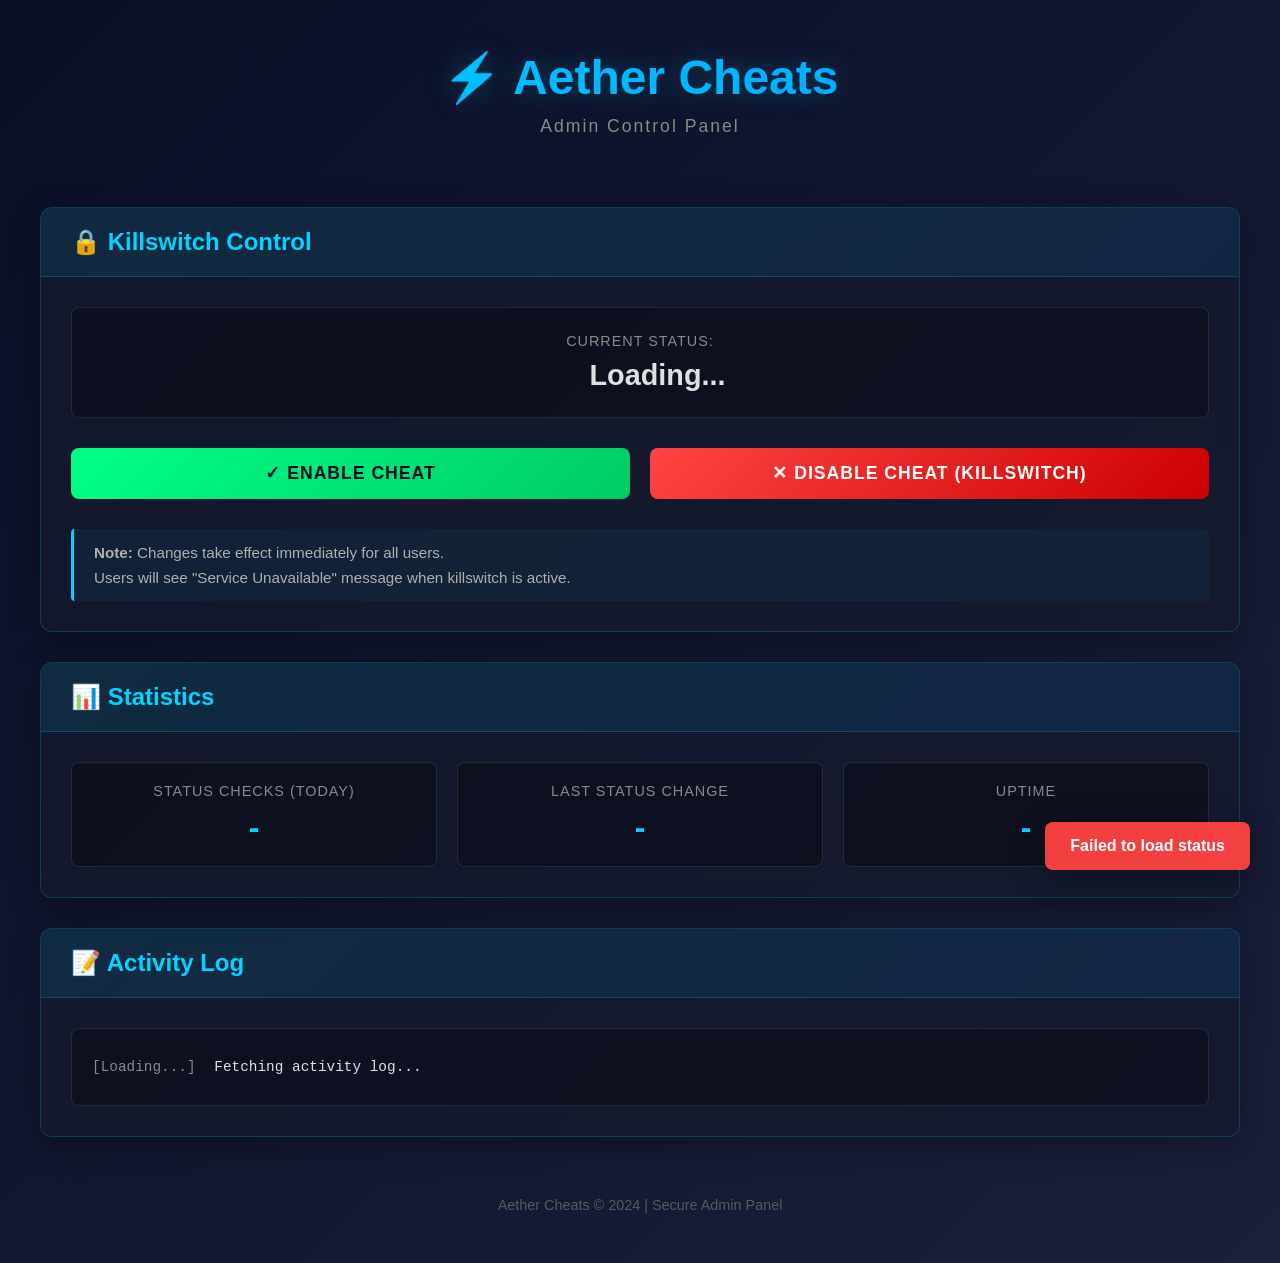
==== index.html @ 3336db79 "Add files via upload" ====
<!DOCTYPE html>
<html lang="en">
<head>
    <meta charset="UTF-8">
    <meta name="viewport" content="width=device-width, initial-scale=1.0">
    <title>Aether Cheats - Admin Panel</title>
    <link rel="stylesheet" href="style.css">
</head>
<body>
    <div class="container">
        <div class="header">
            <h1>⚡ Aether Cheats</h1>
            <p class="subtitle">Admin Control Panel</p>
        </div>

        <div class="card">
            <div class="card-header">
                <h2>🔒 Killswitch Control</h2>
            </div>
            <div class="card-body">
                <div class="status-display">
                    <div class="status-label">Current Status:</div>
                    <div class="status-value" id="statusDisplay">
                        <span class="status-dot" id="statusDot"></span>
                        <span id="statusText">Loading...</span>
                    </div>
                </div>

                <div class="button-group">
                    <button class="btn btn-success" onclick="enableCheat()">
                        ✓ Enable Cheat
                    </button>
                    <button class="btn btn-danger" onclick="disableCheat()">
                        ✕ Disable Cheat (Killswitch)
                    </button>
                </div>

                <div class="info-box">
                    <p><strong>Note:</strong> Changes take effect immediately for all users.</p>
                    <p>Users will see "Service Unavailable" message when killswitch is active.</p>
                </div>
            </div>
        </div>

        <div class="card">
            <div class="card-header">
                <h2>📊 Statistics</h2>
            </div>
            <div class="card-body">
                <div class="stats-grid">
                    <div class="stat-item">
                        <div class="stat-label">Status Checks (Today)</div>
                        <div class="stat-value" id="checksToday">-</div>
                    </div>
                    <div class="stat-item">
                        <div class="stat-label">Last Status Change</div>
                        <div class="stat-value" id="lastChange">-</div>
                    </div>
                    <div class="stat-item">
                        <div class="stat-label">Uptime</div>
                        <div class="stat-value" id="uptime">-</div>
                    </div>
                </div>
            </div>
        </div>

        <div class="card">
            <div class="card-header">
                <h2>📝 Activity Log</h2>
            </div>
            <div class="card-body">
                <div class="log-container" id="activityLog">
                    <div class="log-entry">
                        <span class="log-time">[Loading...]</span>
                        <span class="log-message">Fetching activity log...</span>
                    </div>
                </div>
            </div>
        </div>

        <div class="footer">
            <p>Aether Cheats © 2024 | Secure Admin Panel</p>
        </div>
    </div>

    <div class="toast" id="toast"></div>

    <script src="script.js"></script>
</body>
</html>
---- style.css ----
* {
    margin: 0;
    padding: 0;
    box-sizing: border-box;
}

body {
    font-family: 'Segoe UI', Tahoma, Geneva, Verdana, sans-serif;
    background: linear-gradient(135deg, #0a0e27 0%, #1a1f3a 100%);
    color: #e0e0e0;
    min-height: 100vh;
    padding: 20px;
}

.container {
    max-width: 1200px;
    margin: 0 auto;
}

.header {
    text-align: center;
    margin-bottom: 40px;
    padding: 30px 0;
}

.header h1 {
    font-size: 3em;
    background: linear-gradient(135deg, #00d4ff 0%, #0099ff 100%);
    -webkit-background-clip: text;
    -webkit-text-fill-color: transparent;
    background-clip: text;
    margin-bottom: 10px;
    text-shadow: 0 0 30px rgba(0, 212, 255, 0.3);
}

.subtitle {
    color: #8a8a8a;
    font-size: 1.1em;
    letter-spacing: 2px;
}

.card {
    background: rgba(20, 25, 45, 0.8);
    border: 1px solid rgba(0, 212, 255, 0.2);
    border-radius: 12px;
    margin-bottom: 30px;
    overflow: hidden;
    box-shadow: 0 8px 32px rgba(0, 0, 0, 0.3);
    backdrop-filter: blur(10px);
}

.card-header {
    background: linear-gradient(135deg, rgba(0, 212, 255, 0.1) 0%, rgba(0, 153, 255, 0.1) 100%);
    padding: 20px 30px;
    border-bottom: 1px solid rgba(0, 212, 255, 0.2);
}

.card-header h2 {
    color: #00d4ff;
    font-size: 1.5em;
    font-weight: 600;
}

.card-body {
    padding: 30px;
}

.status-display {
    background: rgba(0, 0, 0, 0.3);
    border: 1px solid rgba(255, 255, 255, 0.1);
    border-radius: 8px;
    padding: 25px;
    margin-bottom: 30px;
    text-align: center;
}

.status-label {
    color: #8a8a8a;
    font-size: 0.9em;
    margin-bottom: 10px;
    text-transform: uppercase;
    letter-spacing: 1px;
}

.status-value {
    font-size: 1.8em;
    font-weight: bold;
    display: flex;
    align-items: center;
    justify-content: center;
    gap: 15px;
}

.status-dot {
    width: 20px;
    height: 20px;
    border-radius: 50%;
    display: inline-block;
    animation: pulse 2s infinite;
}

.status-enabled {
    color: #00ff88;
}

.status-enabled .status-dot {
    background: #00ff88;
    box-shadow: 0 0 20px rgba(0, 255, 136, 0.6);
}

.status-disabled {
    color: #ff4444;
}

.status-disabled .status-dot {
    background: #ff4444;
    box-shadow: 0 0 20px rgba(255, 68, 68, 0.6);
}

@keyframes pulse {
    0%, 100% {
        opacity: 1;
    }
    50% {
        opacity: 0.5;
    }
}

.button-group {
    display: grid;
    grid-template-columns: 1fr 1fr;
    gap: 20px;
    margin-bottom: 30px;
}

.btn {
    padding: 15px 30px;
    font-size: 1.1em;
    font-weight: 600;
    border: none;
    border-radius: 8px;
    cursor: pointer;
    transition: all 0.3s ease;
    text-transform: uppercase;
    letter-spacing: 1px;
}

.btn:hover {
    transform: translateY(-2px);
    box-shadow: 0 8px 20px rgba(0, 0, 0, 0.3);
}

.btn-success {
    background: linear-gradient(135deg, #00ff88 0%, #00cc66 100%);
    color: #0a0e27;
}

.btn-success:hover {
    box-shadow: 0 8px 20px rgba(0, 255, 136, 0.4);
}

.btn-danger {
    background: linear-gradient(135deg, #ff4444 0%, #cc0000 100%);
    color: white;
}

.btn-danger:hover {
    box-shadow: 0 8px 20px rgba(255, 68, 68, 0.4);
}

.info-box {
    background: rgba(0, 212, 255, 0.05);
    border-left: 3px solid #00d4ff;
    padding: 15px 20px;
    border-radius: 4px;
}

.info-box p {
    color: #b0b0b0;
    margin-bottom: 8px;
    font-size: 0.95em;
}

.info-box p:last-child {
    margin-bottom: 0;
}

.stats-grid {
    display: grid;
    grid-template-columns: repeat(auto-fit, minmax(250px, 1fr));
    gap: 20px;
}

.stat-item {
    background: rgba(0, 0, 0, 0.3);
    border: 1px solid rgba(255, 255, 255, 0.1);
    border-radius: 8px;
    padding: 20px;
    text-align: center;
}

.stat-label {
    color: #8a8a8a;
    font-size: 0.9em;
    margin-bottom: 10px;
    text-transform: uppercase;
    letter-spacing: 1px;
}

.stat-value {
    color: #00d4ff;
    font-size: 2em;
    font-weight: bold;
}

.log-container {
    background: rgba(0, 0, 0, 0.3);
    border: 1px solid rgba(255, 255, 255, 0.1);
    border-radius: 8px;
    padding: 20px;
    max-height: 400px;
    overflow-y: auto;
}

.log-entry {
    padding: 10px 0;
    border-bottom: 1px solid rgba(255, 255, 255, 0.05);
    font-family: 'Courier New', monospace;
    font-size: 0.9em;
}

.log-entry:last-child {
    border-bottom: none;
}

.log-time {
    color: #8a8a8a;
    margin-right: 10px;
}

.log-message {
    color: #e0e0e0;
}

.log-success {
    color: #00ff88;
}

.log-error {
    color: #ff4444;
}

.footer {
    text-align: center;
    padding: 30px 0;
    color: #5a5a5a;
    font-size: 0.9em;
}

.toast {
    position: fixed;
    bottom: 30px;
    right: 30px;
    background: rgba(0, 212, 255, 0.95);
    color: #0a0e27;
    padding: 15px 25px;
    border-radius: 8px;
    font-weight: 600;
    box-shadow: 0 8px 32px rgba(0, 0, 0, 0.3);
    transform: translateX(400px);
    transition: transform 0.3s ease;
    z-index: 1000;
}

.toast.show {
    transform: translateX(0);
}

.toast.error {
    background: rgba(255, 68, 68, 0.95);
    color: white;
}

/* Scrollbar styling */
.log-container::-webkit-scrollbar {
    width: 8px;
}

.log-container::-webkit-scrollbar-track {
    background: rgba(0, 0, 0, 0.2);
    border-radius: 4px;
}

.log-container::-webkit-scrollbar-thumb {
    background: rgba(0, 212, 255, 0.3);
    border-radius: 4px;
}

.log-container::-webkit-scrollbar-thumb:hover {
    background: rgba(0, 212, 255, 0.5);
}

@media (max-width: 768px) {
    .button-group {
        grid-template-columns: 1fr;
    }
    
    .header h1 {
        font-size: 2em;
    }
    
    .stats-grid {
        grid-template-columns: 1fr;
    }
}
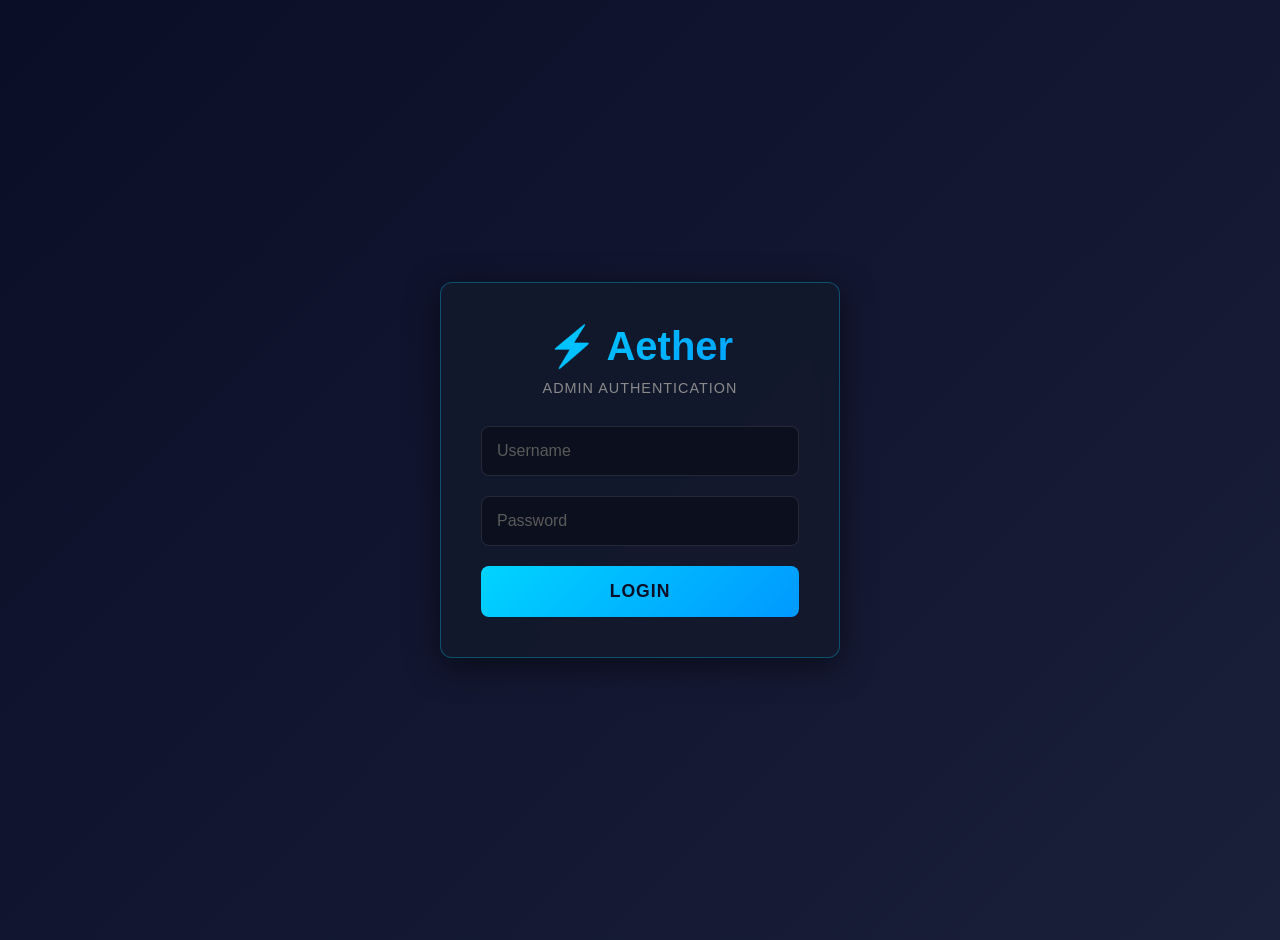
==== commit 5e98390b: "Add files via upload" ====
--- a/index.html
+++ b/index.html
@@ -7,7 +7,30 @@
     <link rel="stylesheet" href="style.css">
 </head>
 <body>
-    <div class="container">
+    <!-- Login Screen -->
+    <div class="login-container" id="loginContainer">
+        <div class="login-box">
+            <div class="login-header">
+                <h1>⚡ Aether</h1>
+                <p>Admin Authentication</p>
+            </div>
+            <form id="loginForm" onsubmit="return false;">
+                <div class="input-group">
+                    <input type="text" id="username" placeholder="Username" autocomplete="off" required>
+                </div>
+                <div class="input-group">
+                    <input type="password" id="password" placeholder="Password" autocomplete="off" required>
+                </div>
+                <button type="submit" class="btn btn-login" onclick="attemptLogin()">
+                    Login
+                </button>
+                <div class="error-message" id="errorMessage"></div>
+            </form>
+        </div>
+    </div>
+
+    <!-- Main Dashboard (hidden until login) -->
+    <div class="container" id="mainContainer" style="display: none;">
         <div class="header">
             <h1>⚡ Aether Cheats</h1>
             <p class="subtitle">Admin Control Panel</p>
@@ -80,11 +103,13 @@
 
         <div class="footer">
             <p>Aether Cheats © 2024 | Secure Admin Panel</p>
+            <button class="btn-logout" onclick="logout()">Logout</button>
         </div>
     </div>
 
     <div class="toast" id="toast"></div>
 
+    <script src="auth.js"></script>
     <script src="script.js"></script>
 </body>
 </html>
--- a/style.css
+++ b/style.css
@@ -1,3 +1,128 @@
+/* Login Screen Styles */
+.login-container {
+    display: flex;
+    justify-content: center;
+    align-items: center;
+    min-height: 100vh;
+}
+
+.login-box {
+    background: rgba(20, 25, 45, 0.95);
+    border: 1px solid rgba(0, 212, 255, 0.3);
+    border-radius: 12px;
+    padding: 40px;
+    width: 100%;
+    max-width: 400px;
+    box-shadow: 0 8px 32px rgba(0, 0, 0, 0.5);
+    backdrop-filter: blur(10px);
+}
+
+.login-header {
+    text-align: center;
+    margin-bottom: 30px;
+}
+
+.login-header h1 {
+    font-size: 2.5em;
+    background: linear-gradient(135deg, #00d4ff 0%, #0099ff 100%);
+    -webkit-background-clip: text;
+    -webkit-text-fill-color: transparent;
+    background-clip: text;
+    margin-bottom: 10px;
+}
+
+.login-header p {
+    color: #8a8a8a;
+    font-size: 0.9em;
+    letter-spacing: 1px;
+    text-transform: uppercase;
+}
+
+.input-group {
+    margin-bottom: 20px;
+}
+
+.input-group input {
+    width: 100%;
+    padding: 15px;
+    background: rgba(0, 0, 0, 0.3);
+    border: 1px solid rgba(255, 255, 255, 0.1);
+    border-radius: 8px;
+    color: #e0e0e0;
+    font-size: 1em;
+    transition: all 0.3s ease;
+}
+
+.input-group input:focus {
+    outline: none;
+    border-color: #00d4ff;
+    box-shadow: 0 0 10px rgba(0, 212, 255, 0.3);
+}
+
+.input-group input::placeholder {
+    color: #5a5a5a;
+}
+
+.btn-login {
+    width: 100%;
+    padding: 15px;
+    background: linear-gradient(135deg, #00d4ff 0%, #0099ff 100%);
+    color: #0a0e27;
+    border: none;
+    border-radius: 8px;
+    font-size: 1.1em;
+    font-weight: 600;
+    cursor: pointer;
+    transition: all 0.3s ease;
+    text-transform: uppercase;
+    letter-spacing: 1px;
+}
+
+.btn-login:hover {
+    transform: translateY(-2px);
+    box-shadow: 0 8px 20px rgba(0, 212, 255, 0.4);
+}
+
+.error-message {
+    margin-top: 15px;
+    padding: 10px;
+    background: rgba(255, 68, 68, 0.1);
+    border: 1px solid rgba(255, 68, 68, 0.3);
+    border-radius: 6px;
+    color: #ff4444;
+    text-align: center;
+    font-size: 0.9em;
+    display: none;
+}
+
+.error-message.show {
+    display: block;
+    animation: shake 0.5s;
+}
+
+@keyframes shake {
+    0%, 100% { transform: translateX(0); }
+    25% { transform: translateX(-10px); }
+    75% { transform: translateX(10px); }
+}
+
+.btn-logout {
+    margin-top: 10px;
+    padding: 8px 20px;
+    background: rgba(255, 68, 68, 0.2);
+    border: 1px solid rgba(255, 68, 68, 0.3);
+    border-radius: 6px;
+    color: #ff4444;
+    cursor: pointer;
+    font-size: 0.9em;
+    transition: all 0.3s ease;
+}
+
+.btn-logout:hover {
+    background: rgba(255, 68, 68, 0.3);
+    transform: translateY(-2px);
+}
+
 * {
     margin: 0;
     padding: 0;
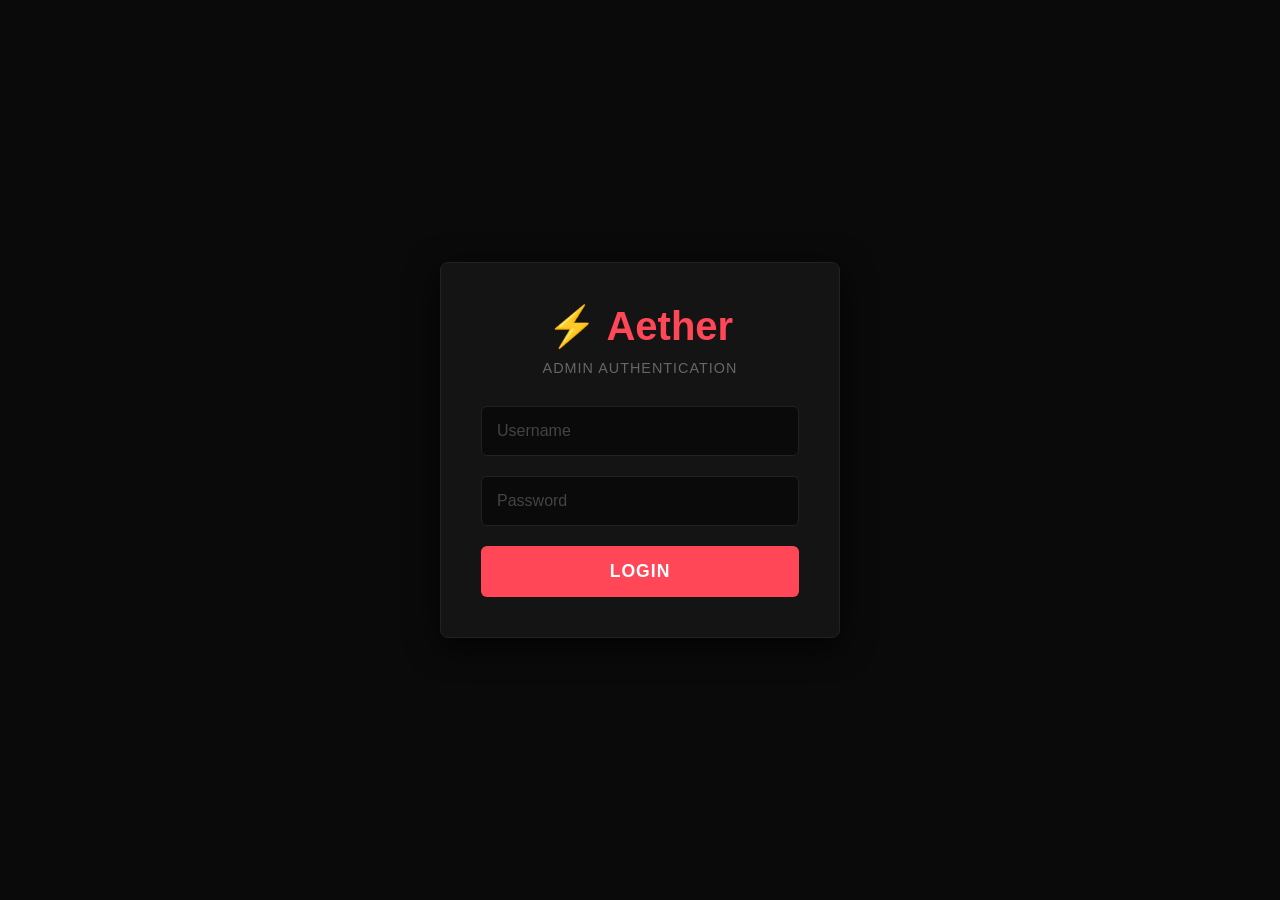
==== commit 300cb86b: "Add files via upload" ====
--- a/index.html
+++ b/index.html
@@ -3,7 +3,7 @@
 <head>
     <meta charset="UTF-8">
     <meta name="viewport" content="width=device-width, initial-scale=1.0">
-    <title>Aether Cheats - Admin Panel</title>
+    <title>Aether - Admin Panel</title>
     <link rel="stylesheet" href="style.css">
 </head>
 <body>
@@ -29,81 +29,116 @@
         </div>
     </div>
 
-    <!-- Main Dashboard (hidden until login) -->
-    <div class="container" id="mainContainer" style="display: none;">
-        <div class="header">
-            <h1>⚡ Aether Cheats</h1>
-            <p class="subtitle">Admin Control Panel</p>
-        </div>
+    <!-- Main Dashboard -->
+    <div class="dashboard" id="mainContainer" style="display: none;">
+        <!-- Top Navigation -->
+        <nav class="top-nav">
+            <div class="nav-left">
+                <div class="logo">AETHER</div>
+            </div>
+            <div class="nav-center">
+                <button class="nav-btn active" data-tab="dashboard">
+                    <span class="icon">📊</span> DASHBOARD
+                </button>
+                <button class="nav-btn" data-tab="panel">
+                    <span class="icon">⚙️</span> PANEL
+                </button>
+            </div>
+            <div class="nav-right">
+                <button class="btn-logout-top" onclick="logout()">Logout</button>
+            </div>
+        </nav>
 
-        <div class="card">
-            <div class="card-header">
-                <h2>🔒 Killswitch Control</h2>
-            </div>
-            <div class="card-body">
-                <div class="status-display">
-                    <div class="status-label">Current Status:</div>
-                    <div class="status-value" id="statusDisplay">
-                        <span class="status-dot" id="statusDot"></span>
-                        <span id="statusText">Loading...</span>
+        <!-- Main Content Area -->
+        <div class="content-wrapper">
+            <!-- Dashboard Tab -->
+            <div class="tab-content active" id="dashboard-tab">
+                <div class="content-grid">
+                    <!-- Left Side - Status Display -->
+                    <div class="main-panel">
+                        <div class="panel-header">
+                            <h2>KILLSWITCH STATUS</h2>
+                        </div>
+                        <div class="status-display-large">
+                            <div class="status-indicator" id="statusIndicator">
+                                <div class="status-dot" id="statusDot"></div>
+                                <div class="status-text" id="statusText">Loading...</div>
+                            </div>
+                            <div class="status-description" id="statusDescription">
+                                Checking status...
+                            </div>
+                        </div>
+                        
+                        <div class="control-buttons">
+                            <button class="control-btn btn-enable" onclick="enableCheat()">
+                                <span class="btn-icon">✓</span>
+                                <span class="btn-text">ENABLE CHEAT</span>
+                            </button>
+                            <button class="control-btn btn-disable" onclick="disableCheat()">
+                                <span class="btn-icon">✕</span>
+                                <span class="btn-text">ACTIVATE KILLSWITCH</span>
+                            </button>
+                        </div>
+
+                        <div class="info-panel">
+                            <div class="info-item">
+                                <span class="info-icon">ℹ️</span>
+                                <span class="info-text">Changes take effect immediately for all users</span>
+                            </div>
+                        </div>
                     </div>
-                </div>
 
-                <div class="button-group">
-                    <button class="btn btn-success" onclick="enableCheat()">
-                        ✓ Enable Cheat
-                    </button>
-                    <button class="btn btn-danger" onclick="disableCheat()">
-                        ✕ Disable Cheat (Killswitch)
-                    </button>
-                </div>
+                    <!-- Right Side - Stats & Logs -->
+                    <div class="side-panel">
+                        <div class="stats-container">
+                            <h3>STATISTICS</h3>
+                            <div class="stat-box">
+                                <div class="stat-label">Checks Today</div>
+                                <div class="stat-value" id="checksToday">-</div>
+                            </div>
+                            <div class="stat-box">
+                                <div class="stat-label">Last Change</div>
+                                <div class="stat-value small" id="lastChange">-</div>
+                            </div>
+                            <div class="stat-box">
+                                <div class="stat-label">Uptime</div>
+                                <div class="stat-value" id="uptime">-</div>
+                            </div>
+                        </div>
 
-                <div class="info-box">
-                    <p><strong>Note:</strong> Changes take effect immediately for all users.</p>
-                    <p>Users will see "Service Unavailable" message when killswitch is active.</p>
-                </div>
-            </div>
-        </div>
-
-        <div class="card">
-            <div class="card-header">
-                <h2>📊 Statistics</h2>
-            </div>
-            <div class="card-body">
-                <div class="stats-grid">
-                    <div class="stat-item">
-                        <div class="stat-label">Status Checks (Today)</div>
-                        <div class="stat-value" id="checksToday">-</div>
-                    </div>
-                    <div class="stat-item">
-                        <div class="stat-label">Last Status Change</div>
-                        <div class="stat-value" id="lastChange">-</div>
-                    </div>
-                    <div class="stat-item">
-                        <div class="stat-label">Uptime</div>
-                        <div class="stat-value" id="uptime">-</div>
+                        <div class="log-container">
+                            <h3>ACTIVITY LOG</h3>
+                            <div class="log-entries" id="activityLog">
+                                <div class="log-entry">
+                                    <span class="log-time">[Loading...]</span>
+                                    <span class="log-msg">Fetching logs...</span>
+                                </div>
+                            </div>
+                        </div>
                     </div>
                 </div>
             </div>
-        </div>
 
-        <div class="card">
-            <div class="card-header">
-                <h2>📝 Activity Log</h2>
-            </div>
-            <div class="card-body">
-                <div class="log-container" id="activityLog">
-                    <div class="log-entry">
-                        <span class="log-time">[Loading...]</span>
-                        <span class="log-message">Fetching activity log...</span>
+            <!-- Panel Tab -->
+            <div class="tab-content" id="panel-tab">
+                <div class="panel-settings">
+                    <h2>PANEL SETTINGS</h2>
+                    <div class="settings-grid">
+                        <div class="setting-item">
+                            <div class="setting-label">Auto-Refresh</div>
+                            <div class="setting-value">Enabled (5s)</div>
+                        </div>
+                        <div class="setting-item">
+                            <div class="setting-label">Session Timeout</div>
+                            <div class="setting-value">1 Hour</div>
+                        </div>
+                        <div class="setting-item">
+                            <div class="setting-label">Security Level</div>
+                            <div class="setting-value">High</div>
+                        </div>
                     </div>
                 </div>
             </div>
-        </div>
-
-        <div class="footer">
-            <p>Aether Cheats © 2024 | Secure Admin Panel</p>
-            <button class="btn-logout" onclick="logout()">Logout</button>
         </div>
     </div>
 
--- a/style.css
+++ b/style.css
@@ -1,20 +1,34 @@
-/* Login Screen Styles */
+* {
+    margin: 0;
+    padding: 0;
+    box-sizing: border-box;
+}
+
+body {
+    font-family: 'Inter', -apple-system, BlinkMacSystemFont, 'Segoe UI', sans-serif;
+    background: #0a0a0a;
+    color: #e0e0e0;
+    min-height: 100vh;
+    overflow-x: hidden;
+}
+
+/* Login Screen */
 .login-container {
     display: flex;
     justify-content: center;
     align-items: center;
     min-height: 100vh;
+    background: #0a0a0a;
 }
 
 .login-box {
-    background: rgba(20, 25, 45, 0.95);
-    border: 1px solid rgba(0, 212, 255, 0.3);
-    border-radius: 12px;
+    background: #141414;
+    border: 1px solid #222;
+    border-radius: 8px;
     padding: 40px;
     width: 100%;
     max-width: 400px;
-    box-shadow: 0 8px 32px rgba(0, 0, 0, 0.5);
-    backdrop-filter: blur(10px);
+    box-shadow: 0 8px 32px rgba(0, 0, 0, 0.8);
 }
 
 .login-header {
@@ -24,15 +38,13 @@
 
 .login-header h1 {
     font-size: 2.5em;
-    background: linear-gradient(135deg, #00d4ff 0%, #0099ff 100%);
-    -webkit-background-clip: text;
-    -webkit-text-fill-color: transparent;
-    background-clip: text;
+    color: #ff4757;
     margin-bottom: 10px;
+    font-weight: 700;
 }
 
 .login-header p {
-    color: #8a8a8a;
+    color: #666;
     font-size: 0.9em;
     letter-spacing: 1px;
     text-transform: uppercase;
@@ -45,9 +57,9 @@
 .input-group input {
     width: 100%;
     padding: 15px;
-    background: rgba(0, 0, 0, 0.3);
-    border: 1px solid rgba(255, 255, 255, 0.1);
-    border-radius: 8px;
+    background: #0a0a0a;
+    border: 1px solid #222;
+    border-radius: 6px;
     color: #e0e0e0;
     font-size: 1em;
     transition: all 0.3s ease;
@@ -55,21 +67,21 @@
 
 .input-group input:focus {
     outline: none;
-    border-color: #00d4ff;
-    box-shadow: 0 0 10px rgba(0, 212, 255, 0.3);
+    border-color: #ff4757;
+    background: #141414;
 }
 
 .input-group input::placeholder {
-    color: #5a5a5a;
+    color: #444;
 }
 
 .btn-login {
     width: 100%;
     padding: 15px;
-    background: linear-gradient(135deg, #00d4ff 0%, #0099ff 100%);
-    color: #0a0e27;
+    background: #ff4757;
+    color: white;
     border: none;
-    border-radius: 8px;
+    border-radius: 6px;
     font-size: 1.1em;
     font-weight: 600;
     cursor: pointer;
@@ -79,17 +91,17 @@
 }
 
 .btn-login:hover {
+    background: #ff3838;
     transform: translateY(-2px);
-    box-shadow: 0 8px 20px rgba(0, 212, 255, 0.4);
 }
 
 .error-message {
     margin-top: 15px;
     padding: 10px;
-    background: rgba(255, 68, 68, 0.1);
-    border: 1px solid rgba(255, 68, 68, 0.3);
-    border-radius: 6px;
-    color: #ff4444;
+    background: rgba(255, 71, 87, 0.1);
+    border: 1px solid rgba(255, 71, 87, 0.3);
+    border-radius: 6px;
+    color: #ff4757;
     text-align: center;
     font-size: 0.9em;
     display: none;
@@ -106,252 +118,330 @@
     75% { transform: translateX(10px); }
 }
 
-.btn-logout {
-    margin-top: 10px;
+/* Dashboard */
+.dashboard {
+    min-height: 100vh;
+    background: #0a0a0a;
+}
+
+/* Top Navigation */
+.top-nav {
+    background: #141414;
+    border-bottom: 1px solid #222;
+    padding: 0 30px;
+    display: flex;
+    align-items: center;
+    justify-content: space-between;
+    height: 60px;
+}
+
+.nav-left .logo {
+    font-size: 1.3em;
+    font-weight: 700;
+    color: #ff4757;
+    letter-spacing: 2px;
+}
+
+.nav-center {
+    display: flex;
+    gap: 10px;
+}
+
+.nav-btn {
+    background: transparent;
+    border: none;
+    color: #666;
+    padding: 10px 20px;
+    border-radius: 6px;
+    cursor: pointer;
+    font-size: 0.9em;
+    font-weight: 600;
+    letter-spacing: 0.5px;
+    transition: all 0.3s ease;
+    display: flex;
+    align-items: center;
+    gap: 8px;
+}
+
+.nav-btn .icon {
+    font-size: 1.1em;
+}
+
+.nav-btn:hover {
+    background: #1a1a1a;
+    color: #e0e0e0;
+}
+
+.nav-btn.active {
+    background: #ff4757;
+    color: white;
+}
+
+.btn-logout-top {
+    background: transparent;
+    border: 1px solid #333;
+    color: #999;
     padding: 8px 20px;
-    background: rgba(255, 68, 68, 0.2);
-    border: 1px solid rgba(255, 68, 68, 0.3);
-    border-radius: 6px;
-    color: #ff4444;
+    border-radius: 6px;
     cursor: pointer;
     font-size: 0.9em;
     transition: all 0.3s ease;
 }
 
-.btn-logout:hover {
-    background: rgba(255, 68, 68, 0.3);
-    transform: translateY(-2px);
-}
-
-* {
-    margin: 0;
-    padding: 0;
-    box-sizing: border-box;
-}
-
-body {
-    font-family: 'Segoe UI', Tahoma, Geneva, Verdana, sans-serif;
-    background: linear-gradient(135deg, #0a0e27 0%, #1a1f3a 100%);
+.btn-logout-top:hover {
+    border-color: #ff4757;
+    color: #ff4757;
+}
+
+/* Content Wrapper */
+.content-wrapper {
+    padding: 30px;
+    max-width: 1400px;
+    margin: 0 auto;
+}
+
+.tab-content {
+    display: none;
+}
+
+.tab-content.active {
+    display: block;
+}
+
+/* Content Grid */
+.content-grid {
+    display: grid;
+    grid-template-columns: 1fr 400px;
+    gap: 30px;
+}
+
+/* Main Panel */
+.main-panel {
+    background: #141414;
+    border: 1px solid #222;
+    border-radius: 8px;
+    padding: 30px;
+}
+
+.panel-header h2 {
+    font-size: 1.3em;
     color: #e0e0e0;
-    min-height: 100vh;
-    padding: 20px;
-}
-
-.container {
-    max-width: 1200px;
-    margin: 0 auto;
-}
-
-.header {
-    text-align: center;
-    margin-bottom: 40px;
-    padding: 30px 0;
-}
-
-.header h1 {
-    font-size: 3em;
-    background: linear-gradient(135deg, #00d4ff 0%, #0099ff 100%);
-    -webkit-background-clip: text;
-    -webkit-text-fill-color: transparent;
-    background-clip: text;
-    margin-bottom: 10px;
-    text-shadow: 0 0 30px rgba(0, 212, 255, 0.3);
-}
-
-.subtitle {
-    color: #8a8a8a;
-    font-size: 1.1em;
-    letter-spacing: 2px;
-}
-
-.card {
-    background: rgba(20, 25, 45, 0.8);
-    border: 1px solid rgba(0, 212, 255, 0.2);
-    border-radius: 12px;
     margin-bottom: 30px;
-    overflow: hidden;
-    box-shadow: 0 8px 32px rgba(0, 0, 0, 0.3);
-    backdrop-filter: blur(10px);
-}
-
-.card-header {
-    background: linear-gradient(135deg, rgba(0, 212, 255, 0.1) 0%, rgba(0, 153, 255, 0.1) 100%);
-    padding: 20px 30px;
-    border-bottom: 1px solid rgba(0, 212, 255, 0.2);
-}
-
-.card-header h2 {
-    color: #00d4ff;
-    font-size: 1.5em;
-    font-weight: 600;
-}
-
-.card-body {
-    padding: 30px;
-}
-
-.status-display {
-    background: rgba(0, 0, 0, 0.3);
-    border: 1px solid rgba(255, 255, 255, 0.1);
+    letter-spacing: 1px;
+    font-weight: 600;
+}
+
+.status-display-large {
+    background: #0a0a0a;
+    border: 1px solid #222;
     border-radius: 8px;
-    padding: 25px;
+    padding: 40px;
     margin-bottom: 30px;
     text-align: center;
 }
 
-.status-label {
-    color: #8a8a8a;
-    font-size: 0.9em;
-    margin-bottom: 10px;
-    text-transform: uppercase;
-    letter-spacing: 1px;
-}
-
-.status-value {
-    font-size: 1.8em;
-    font-weight: bold;
+.status-indicator {
     display: flex;
     align-items: center;
     justify-content: center;
     gap: 15px;
+    margin-bottom: 15px;
 }
 
 .status-dot {
-    width: 20px;
-    height: 20px;
+    width: 16px;
+    height: 16px;
     border-radius: 50%;
-    display: inline-block;
     animation: pulse 2s infinite;
 }
 
-.status-enabled {
-    color: #00ff88;
+.status-text {
+    font-size: 2em;
+    font-weight: 700;
+    letter-spacing: 1px;
 }
 
 .status-enabled .status-dot {
-    background: #00ff88;
-    box-shadow: 0 0 20px rgba(0, 255, 136, 0.6);
-}
-
-.status-disabled {
-    color: #ff4444;
+    background: #2ecc71;
+    box-shadow: 0 0 20px rgba(46, 204, 113, 0.6);
+}
+
+.status-enabled .status-text {
+    color: #2ecc71;
 }
 
 .status-disabled .status-dot {
-    background: #ff4444;
-    box-shadow: 0 0 20px rgba(255, 68, 68, 0.6);
+    background: #ff4757;
+    box-shadow: 0 0 20px rgba(255, 71, 87, 0.6);
+}
+
+.status-disabled .status-text {
+    color: #ff4757;
 }
 
 @keyframes pulse {
-    0%, 100% {
-        opacity: 1;
-    }
-    50% {
-        opacity: 0.5;
-    }
-}
-
-.button-group {
+    0%, 100% { opacity: 1; }
+    50% { opacity: 0.5; }
+}
+
+.status-description {
+    color: #666;
+    font-size: 0.95em;
+}
+
+.control-buttons {
     display: grid;
     grid-template-columns: 1fr 1fr;
-    gap: 20px;
-    margin-bottom: 30px;
-}
-
-.btn {
-    padding: 15px 30px;
-    font-size: 1.1em;
-    font-weight: 600;
-    border: none;
+    gap: 15px;
+    margin-bottom: 20px;
+}
+
+.control-btn {
+    background: #1a1a1a;
+    border: 1px solid #333;
+    padding: 20px;
     border-radius: 8px;
     cursor: pointer;
     transition: all 0.3s ease;
-    text-transform: uppercase;
-    letter-spacing: 1px;
-}
-
-.btn:hover {
+    display: flex;
+    flex-direction: column;
+    align-items: center;
+    gap: 10px;
+}
+
+.control-btn:hover {
     transform: translateY(-2px);
-    box-shadow: 0 8px 20px rgba(0, 0, 0, 0.3);
-}
-
-.btn-success {
-    background: linear-gradient(135deg, #00ff88 0%, #00cc66 100%);
-    color: #0a0e27;
-}
-
-.btn-success:hover {
-    box-shadow: 0 8px 20px rgba(0, 255, 136, 0.4);
-}
-
-.btn-danger {
-    background: linear-gradient(135deg, #ff4444 0%, #cc0000 100%);
-    color: white;
-}
-
-.btn-danger:hover {
-    box-shadow: 0 8px 20px rgba(255, 68, 68, 0.4);
-}
-
-.info-box {
-    background: rgba(0, 212, 255, 0.05);
-    border-left: 3px solid #00d4ff;
-    padding: 15px 20px;
-    border-radius: 4px;
-}
-
-.info-box p {
-    color: #b0b0b0;
-    margin-bottom: 8px;
-    font-size: 0.95em;
-}
-
-.info-box p:last-child {
-    margin-bottom: 0;
-}
-
-.stats-grid {
-    display: grid;
-    grid-template-columns: repeat(auto-fit, minmax(250px, 1fr));
+    border-color: #444;
+}
+
+.btn-icon {
+    font-size: 2em;
+}
+
+.btn-text {
+    font-size: 0.9em;
+    font-weight: 600;
+    letter-spacing: 0.5px;
+}
+
+.btn-enable {
+    border-color: #2ecc71;
+}
+
+.btn-enable .btn-icon {
+    color: #2ecc71;
+}
+
+.btn-enable .btn-text {
+    color: #2ecc71;
+}
+
+.btn-enable:hover {
+    background: rgba(46, 204, 113, 0.1);
+    border-color: #2ecc71;
+}
+
+.btn-disable {
+    border-color: #ff4757;
+}
+
+.btn-disable .btn-icon {
+    color: #ff4757;
+}
+
+.btn-disable .btn-text {
+    color: #ff4757;
+}
+
+.btn-disable:hover {
+    background: rgba(255, 71, 87, 0.1);
+    border-color: #ff4757;
+}
+
+.info-panel {
+    background: rgba(255, 71, 87, 0.05);
+    border: 1px solid rgba(255, 71, 87, 0.2);
+    border-radius: 6px;
+    padding: 15px;
+}
+
+.info-item {
+    display: flex;
+    align-items: center;
+    gap: 10px;
+    color: #999;
+    font-size: 0.9em;
+}
+
+.info-icon {
+    font-size: 1.2em;
+}
+
+/* Side Panel */
+.side-panel {
+    display: flex;
+    flex-direction: column;
     gap: 20px;
 }
 
-.stat-item {
-    background: rgba(0, 0, 0, 0.3);
-    border: 1px solid rgba(255, 255, 255, 0.1);
+.stats-container,
+.log-container {
+    background: #141414;
+    border: 1px solid #222;
     border-radius: 8px;
     padding: 20px;
-    text-align: center;
+}
+
+.stats-container h3,
+.log-container h3 {
+    font-size: 0.9em;
+    color: #666;
+    margin-bottom: 15px;
+    letter-spacing: 1px;
+    font-weight: 600;
+    text-transform: uppercase;
+}
+
+.stat-box {
+    background: #0a0a0a;
+    border: 1px solid #222;
+    border-radius: 6px;
+    padding: 15px;
+    margin-bottom: 10px;
+}
+
+.stat-box:last-child {
+    margin-bottom: 0;
 }
 
 .stat-label {
-    color: #8a8a8a;
-    font-size: 0.9em;
-    margin-bottom: 10px;
+    color: #666;
+    font-size: 0.85em;
+    margin-bottom: 8px;
     text-transform: uppercase;
-    letter-spacing: 1px;
+    letter-spacing: 0.5px;
 }
 
 .stat-value {
-    color: #00d4ff;
-    font-size: 2em;
-    font-weight: bold;
-}
-
-.log-container {
-    background: rgba(0, 0, 0, 0.3);
-    border: 1px solid rgba(255, 255, 255, 0.1);
-    border-radius: 8px;
-    padding: 20px;
+    color: #ff4757;
+    font-size: 1.8em;
+    font-weight: 700;
+}
+
+.stat-value.small {
+    font-size: 1.2em;
+}
+
+.log-entries {
     max-height: 400px;
     overflow-y: auto;
 }
 
 .log-entry {
     padding: 10px 0;
-    border-bottom: 1px solid rgba(255, 255, 255, 0.05);
+    border-bottom: 1px solid #1a1a1a;
     font-family: 'Courier New', monospace;
-    font-size: 0.9em;
+    font-size: 0.85em;
 }
 
 .log-entry:last-child {
@@ -359,39 +449,74 @@
 }
 
 .log-time {
-    color: #8a8a8a;
+    color: #666;
     margin-right: 10px;
 }
 
-.log-message {
+.log-msg {
     color: #e0e0e0;
 }
 
 .log-success {
-    color: #00ff88;
+    color: #2ecc71;
 }
 
 .log-error {
-    color: #ff4444;
-}
-
-.footer {
-    text-align: center;
-    padding: 30px 0;
-    color: #5a5a5a;
-    font-size: 0.9em;
-}
-
+    color: #ff4757;
+}
+
+/* Panel Settings */
+.panel-settings {
+    background: #141414;
+    border: 1px solid #222;
+    border-radius: 8px;
+    padding: 30px;
+}
+
+.panel-settings h2 {
+    font-size: 1.3em;
+    color: #e0e0e0;
+    margin-bottom: 30px;
+    letter-spacing: 1px;
+    font-weight: 600;
+}
+
+.settings-grid {
+    display: grid;
+    gap: 15px;
+}
+
+.setting-item {
+    background: #0a0a0a;
+    border: 1px solid #222;
+    border-radius: 6px;
+    padding: 20px;
+    display: flex;
+    justify-content: space-between;
+    align-items: center;
+}
+
+.setting-label {
+    color: #999;
+    font-size: 0.95em;
+}
+
+.setting-value {
+    color: #ff4757;
+    font-weight: 600;
+}
+
+/* Toast */
 .toast {
     position: fixed;
     bottom: 30px;
     right: 30px;
-    background: rgba(0, 212, 255, 0.95);
-    color: #0a0e27;
+    background: #ff4757;
+    color: white;
     padding: 15px 25px;
-    border-radius: 8px;
-    font-weight: 600;
-    box-shadow: 0 8px 32px rgba(0, 0, 0, 0.3);
+    border-radius: 6px;
+    font-weight: 600;
+    box-shadow: 0 8px 32px rgba(0, 0, 0, 0.5);
     transform: translateX(400px);
     transition: transform 0.3s ease;
     z-index: 1000;
@@ -402,39 +527,57 @@
 }
 
 .toast.error {
-    background: rgba(255, 68, 68, 0.95);
-    color: white;
-}
-
-/* Scrollbar styling */
-.log-container::-webkit-scrollbar {
-    width: 8px;
-}
-
-.log-container::-webkit-scrollbar-track {
-    background: rgba(0, 0, 0, 0.2);
-    border-radius: 4px;
-}
-
-.log-container::-webkit-scrollbar-thumb {
-    background: rgba(0, 212, 255, 0.3);
-    border-radius: 4px;
-}
-
-.log-container::-webkit-scrollbar-thumb:hover {
-    background: rgba(0, 212, 255, 0.5);
-}
-
-@media (max-width: 768px) {
-    .button-group {
+    background: #ff4757;
+}
+
+.toast.success {
+    background: #2ecc71;
+}
+
+/* Scrollbar */
+.log-entries::-webkit-scrollbar {
+    width: 6px;
+}
+
+.log-entries::-webkit-scrollbar-track {
+    background: #0a0a0a;
+}
+
+.log-entries::-webkit-scrollbar-thumb {
+    background: #333;
+    border-radius: 3px;
+}
+
+.log-entries::-webkit-scrollbar-thumb:hover {
+    background: #444;
+}
+
+/* Responsive */
+@media (max-width: 1024px) {
+    .content-grid {
         grid-template-columns: 1fr;
     }
     
-    .header h1 {
-        font-size: 2em;
+    .nav-center {
+        flex: 1;
+        justify-content: center;
+    }
+}
+
+@media (max-width: 768px) {
+    .top-nav {
+        flex-wrap: wrap;
+        height: auto;
+        padding: 15px;
     }
     
-    .stats-grid {
+    .nav-left, .nav-right {
+        width: 100%;
+        text-align: center;
+        margin-bottom: 10px;
+    }
+    
+    .control-buttons {
         grid-template-columns: 1fr;
     }
 }
